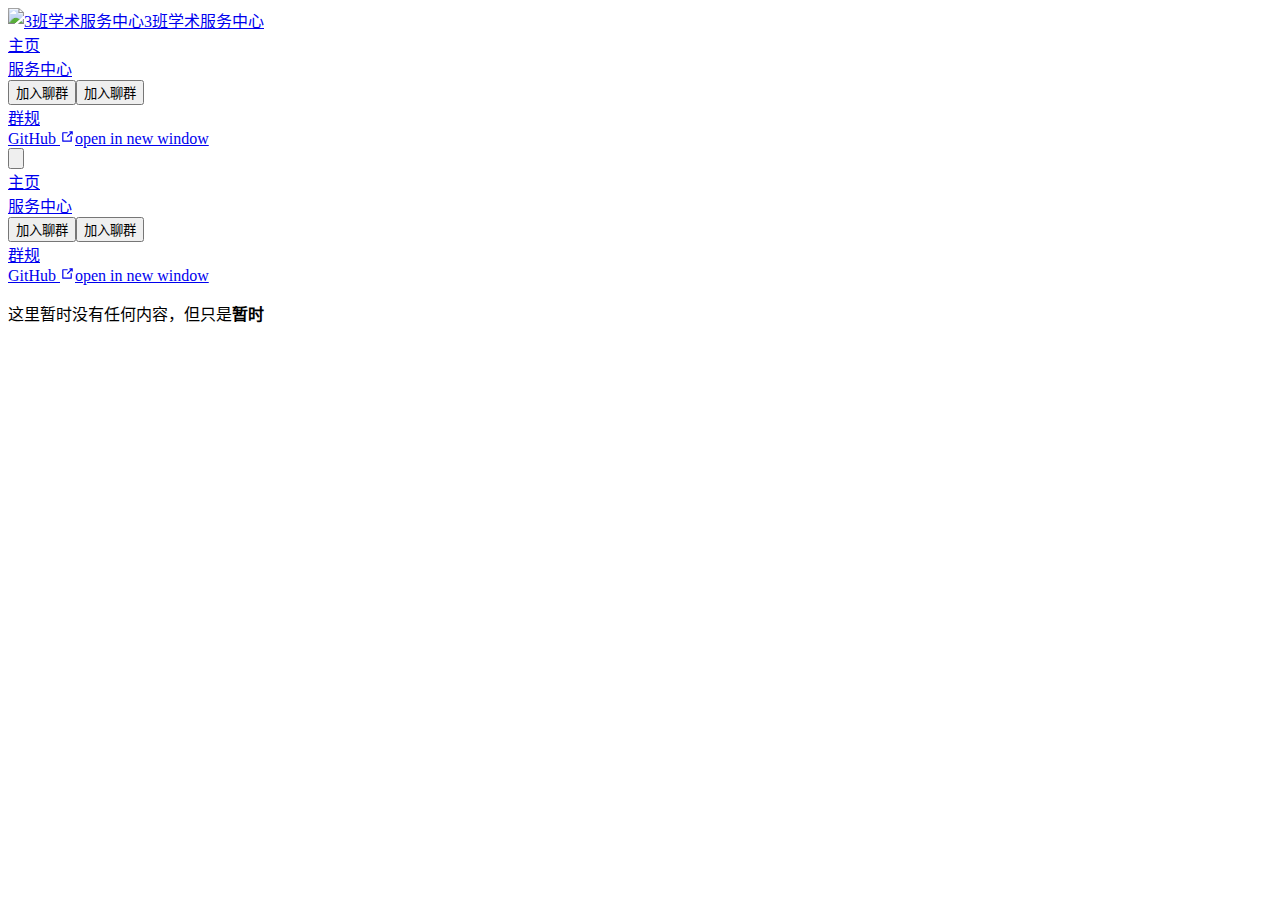
==== info/index.html @ aa3c2054 "升级至正式版本" ====
<!DOCTYPE html>
<html lang="zh-CN">
  <head>
    <meta charset="utf-8">
    <meta name="viewport" content="width=device-width,initial-scale=1">
    <meta name="generator" content="VuePress 2.0.0-beta.51">
    <style>
      :root {
        --c-bg: #fff;
      }
      html.dark {
        --c-bg: #22272e;
      }
      html, body {
        background-color: var(--c-bg);
      }
    </style>
    <script>
      const userMode = localStorage.getItem('vuepress-color-scheme');
			const systemDarkMode = window.matchMedia && window.matchMedia('(prefers-color-scheme: dark)').matches;
			if (userMode === 'dark' || (userMode !== 'light' && systemDarkMode)) {
				document.documentElement.classList.toggle('dark', true);
			}
    </script>
    <link rel="icon" href="/logo.png"><title>3班学术服务中心</title><meta name="description" content="3班学术服务中心官方页面">
    <link rel="modulepreload" href="/C3AEG/assets/app.84239915.js"><link rel="modulepreload" href="/C3AEG/assets/index.html.6510f460.js"><link rel="modulepreload" href="/C3AEG/assets/index.html.5fac26b2.js"><link rel="prefetch" href="/C3AEG/assets/index.html.978aac5f.js"><link rel="prefetch" href="/C3AEG/assets/index.html.9ce437a1.js"><link rel="prefetch" href="/C3AEG/assets/加群承诺.html.134b27c2.js"><link rel="prefetch" href="/C3AEG/assets/申请加群.html.73e1a884.js"><link rel="prefetch" href="/C3AEG/assets/index.html.3abdb191.js"><link rel="prefetch" href="/C3AEG/assets/answers.html.7bab2a89.js"><link rel="prefetch" href="/C3AEG/assets/index.html.e9c260b8.js"><link rel="prefetch" href="/C3AEG/assets/return.html.4a85a6dd.js"><link rel="prefetch" href="/C3AEG/assets/index.html.9708a10e.js"><link rel="prefetch" href="/C3AEG/assets/404.html.c3e557d0.js"><link rel="prefetch" href="/C3AEG/assets/index.html.7f193ef0.js"><link rel="prefetch" href="/C3AEG/assets/index.html.a5ae50b6.js"><link rel="prefetch" href="/C3AEG/assets/加群承诺.html.589a79cd.js"><link rel="prefetch" href="/C3AEG/assets/申请加群.html.23f8b613.js"><link rel="prefetch" href="/C3AEG/assets/index.html.c567ad41.js"><link rel="prefetch" href="/C3AEG/assets/answers.html.aa6ceaee.js"><link rel="prefetch" href="/C3AEG/assets/index.html.9d82f8e6.js"><link rel="prefetch" href="/C3AEG/assets/return.html.5967d772.js"><link rel="prefetch" href="/C3AEG/assets/index.html.40a54719.js"><link rel="prefetch" href="/C3AEG/assets/404.html.e68a4a4a.js"><link rel="prefetch" href="/C3AEG/assets/giscus.15440425.js">
    <link rel="stylesheet" href="/C3AEG/assets/style.ed1d3c6f.css">
  </head>
  <body>
    <div id="app"><!--[--><div class="theme-container no-sidebar"><!--[--><header class="navbar"><div class="toggle-sidebar-button" title="toggle sidebar" aria-expanded="false" role="button" tabindex="0"><div class="icon" aria-hidden="true"><span></span><span></span><span></span></div></div><span><a href="/C3AEG/" class=""><img class="logo" src="/C3AEG/logo.png" alt="3班学术服务中心"><span class="site-name can-hide">3班学术服务中心</span></a></span><div class="navbar-items-wrapper" style=""><!--[--><!--]--><nav class="navbar-items can-hide"><!--[--><div class="navbar-item"><a href="/C3AEG/" class="" aria-label="主页"><!--[--><!--]--> 主页 <!--[--><!--]--></a></div><div class="navbar-item"><a href="/C3AEG/services/" class="" aria-label="服务中心"><!--[--><!--]--> 服务中心 <!--[--><!--]--></a></div><div class="navbar-item"><div class="navbar-dropdown-wrapper"><button class="navbar-dropdown-title" type="button" aria-label="加入聊群"><span class="title">加入聊群</span><span class="arrow down"></span></button><button class="navbar-dropdown-title-mobile" type="button" aria-label="加入聊群"><span class="title">加入聊群</span><span class="right arrow"></span></button><ul style="display:none;" class="navbar-dropdown"><!--[--><li class="navbar-dropdown-item"><a href="/C3AEG/join/" class="" aria-label="加入3班学术交流群"><!--[--><!--]--> 加入3班学术交流群 <!--[--><!--]--></a></li><li class="navbar-dropdown-item"><a href="/C3AEG/join/%E5%8A%A0%E7%BE%A4%E6%89%BF%E8%AF%BA.html" class="" aria-label="加群承诺"><!--[--><!--]--> 加群承诺 <!--[--><!--]--></a></li><li class="navbar-dropdown-item"><a href="/C3AEG/join/%E7%94%B3%E8%AF%B7%E5%8A%A0%E7%BE%A4.html" class="" aria-label="申请加群"><!--[--><!--]--> 申请加群 <!--[--><!--]--></a></li><!--]--></ul></div></div><div class="navbar-item"><a href="/C3AEG/rules/" class="" aria-label="群规"><!--[--><!--]--> 群规 <!--[--><!--]--></a></div><div class="navbar-item"><a class="external-link" href="https://github.com/liuziheng20091106/c3aeg" rel="noopener noreferrer" target="_blank" aria-label="GitHub"><!--[--><!--]--> GitHub <span><svg class="external-link-icon" xmlns="http://www.w3.org/2000/svg" aria-hidden="true" focusable="false" x="0px" y="0px" viewbox="0 0 100 100" width="15" height="15"><path fill="currentColor" d="M18.8,85.1h56l0,0c2.2,0,4-1.8,4-4v-32h-8v28h-48v-48h28v-8h-32l0,0c-2.2,0-4,1.8-4,4v56C14.8,83.3,16.6,85.1,18.8,85.1z"></path><polygon fill="currentColor" points="45.7,48.7 51.3,54.3 77.2,28.5 77.2,37.2 85.2,37.2 85.2,14.9 62.8,14.9 62.8,22.9 71.5,22.9"></polygon></svg><span class="external-link-icon-sr-only">open in new window</span></span><!--[--><!--]--></a></div><!--]--></nav><!--[--><!--]--><button class="toggle-color-mode-button" title="toggle color mode"><svg style="" class="icon" focusable="false" viewBox="0 0 32 32"><path d="M16 12.005a4 4 0 1 1-4 4a4.005 4.005 0 0 1 4-4m0-2a6 6 0 1 0 6 6a6 6 0 0 0-6-6z" fill="currentColor"></path><path d="M5.394 6.813l1.414-1.415l3.506 3.506L8.9 10.318z" fill="currentColor"></path><path d="M2 15.005h5v2H2z" fill="currentColor"></path><path d="M5.394 25.197L8.9 21.691l1.414 1.415l-3.506 3.505z" fill="currentColor"></path><path d="M15 25.005h2v5h-2z" fill="currentColor"></path><path d="M21.687 23.106l1.414-1.415l3.506 3.506l-1.414 1.414z" fill="currentColor"></path><path d="M25 15.005h5v2h-5z" fill="currentColor"></path><path d="M21.687 8.904l3.506-3.506l1.414 1.415l-3.506 3.505z" fill="currentColor"></path><path d="M15 2.005h2v5h-2z" fill="currentColor"></path></svg><svg style="display:none;" class="icon" focusable="false" viewBox="0 0 32 32"><path d="M13.502 5.414a15.075 15.075 0 0 0 11.594 18.194a11.113 11.113 0 0 1-7.975 3.39c-.138 0-.278.005-.418 0a11.094 11.094 0 0 1-3.2-21.584M14.98 3a1.002 1.002 0 0 0-.175.016a13.096 13.096 0 0 0 1.825 25.981c.164.006.328 0 .49 0a13.072 13.072 0 0 0 10.703-5.555a1.01 1.01 0 0 0-.783-1.565A13.08 13.08 0 0 1 15.89 4.38A1.015 1.015 0 0 0 14.98 3z" fill="currentColor"></path></svg></button><!----></div></header><!--]--><div class="sidebar-mask"></div><!--[--><aside class="sidebar"><nav class="navbar-items"><!--[--><div class="navbar-item"><a href="/C3AEG/" class="" aria-label="主页"><!--[--><!--]--> 主页 <!--[--><!--]--></a></div><div class="navbar-item"><a href="/C3AEG/services/" class="" aria-label="服务中心"><!--[--><!--]--> 服务中心 <!--[--><!--]--></a></div><div class="navbar-item"><div class="navbar-dropdown-wrapper"><button class="navbar-dropdown-title" type="button" aria-label="加入聊群"><span class="title">加入聊群</span><span class="arrow down"></span></button><button class="navbar-dropdown-title-mobile" type="button" aria-label="加入聊群"><span class="title">加入聊群</span><span class="right arrow"></span></button><ul style="display:none;" class="navbar-dropdown"><!--[--><li class="navbar-dropdown-item"><a href="/C3AEG/join/" class="" aria-label="加入3班学术交流群"><!--[--><!--]--> 加入3班学术交流群 <!--[--><!--]--></a></li><li class="navbar-dropdown-item"><a href="/C3AEG/join/%E5%8A%A0%E7%BE%A4%E6%89%BF%E8%AF%BA.html" class="" aria-label="加群承诺"><!--[--><!--]--> 加群承诺 <!--[--><!--]--></a></li><li class="navbar-dropdown-item"><a href="/C3AEG/join/%E7%94%B3%E8%AF%B7%E5%8A%A0%E7%BE%A4.html" class="" aria-label="申请加群"><!--[--><!--]--> 申请加群 <!--[--><!--]--></a></li><!--]--></ul></div></div><div class="navbar-item"><a href="/C3AEG/rules/" class="" aria-label="群规"><!--[--><!--]--> 群规 <!--[--><!--]--></a></div><div class="navbar-item"><a class="external-link" href="https://github.com/liuziheng20091106/c3aeg" rel="noopener noreferrer" target="_blank" aria-label="GitHub"><!--[--><!--]--> GitHub <span><svg class="external-link-icon" xmlns="http://www.w3.org/2000/svg" aria-hidden="true" focusable="false" x="0px" y="0px" viewbox="0 0 100 100" width="15" height="15"><path fill="currentColor" d="M18.8,85.1h56l0,0c2.2,0,4-1.8,4-4v-32h-8v28h-48v-48h28v-8h-32l0,0c-2.2,0-4,1.8-4,4v56C14.8,83.3,16.6,85.1,18.8,85.1z"></path><polygon fill="currentColor" points="45.7,48.7 51.3,54.3 77.2,28.5 77.2,37.2 85.2,37.2 85.2,14.9 62.8,14.9 62.8,22.9 71.5,22.9"></polygon></svg><span class="external-link-icon-sr-only">open in new window</span></span><!--[--><!--]--></a></div><!--]--></nav><!--[--><!--]--><!----><!--[--><!--]--></aside><!--]--><!--[--><main class="page"><!--[--><!--]--><div class="theme-default-content"><!--[--><!--]--><div><p>这里暂时没有任何内容，但只是<strong>暂时</strong></p></div><!--[--><!--]--></div><footer class="page-meta"><!----><!----><!----></footer><!----><!--[--><!--]--></main><!--]--></div><!----><!--]--></div>
    <script type="module" src="/C3AEG/assets/app.84239915.js" defer></script>
  </body>
</html>
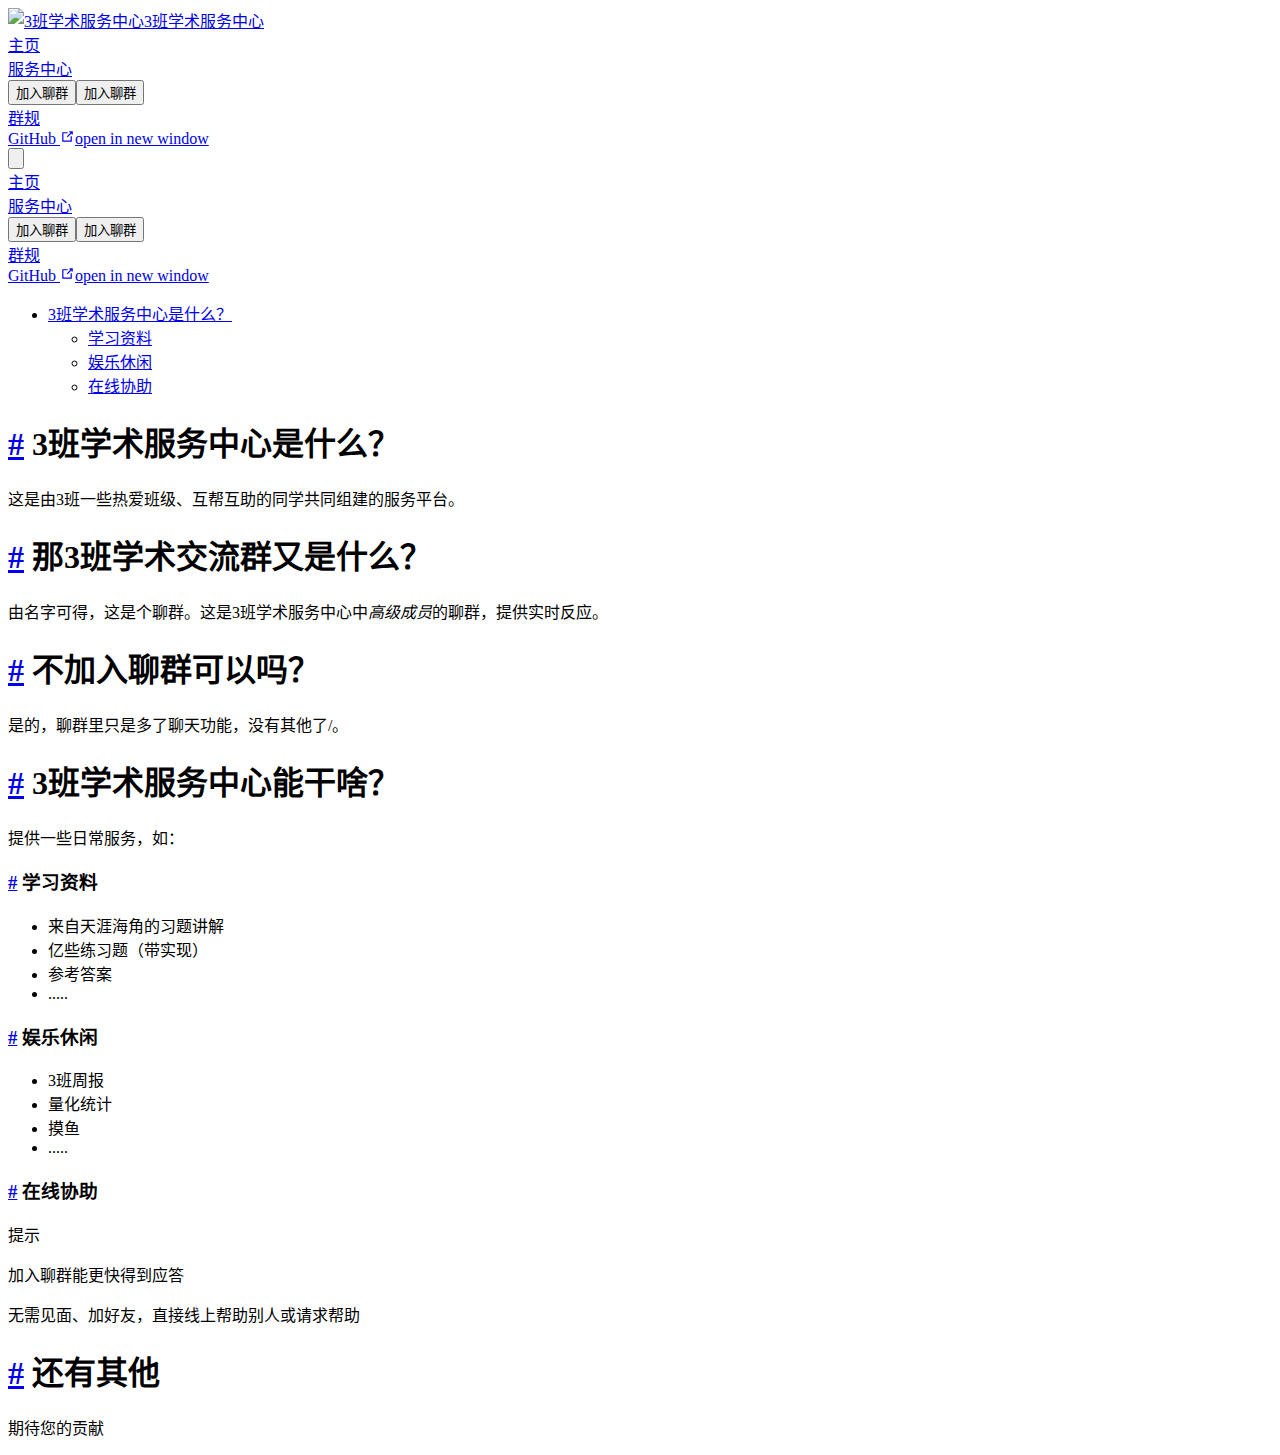
==== commit 0ead1933: "继续更新" ====
--- a/info/index.html
+++ b/info/index.html
@@ -22,12 +22,12 @@
 				document.documentElement.classList.toggle('dark', true);
 			}
     </script>
-    <link rel="icon" href="/logo.png"><title>3班学术服务中心</title><meta name="description" content="3班学术服务中心官方页面">
-    <link rel="modulepreload" href="/C3AEG/assets/app.84239915.js"><link rel="modulepreload" href="/C3AEG/assets/index.html.6510f460.js"><link rel="modulepreload" href="/C3AEG/assets/index.html.5fac26b2.js"><link rel="prefetch" href="/C3AEG/assets/index.html.978aac5f.js"><link rel="prefetch" href="/C3AEG/assets/index.html.9ce437a1.js"><link rel="prefetch" href="/C3AEG/assets/加群承诺.html.134b27c2.js"><link rel="prefetch" href="/C3AEG/assets/申请加群.html.73e1a884.js"><link rel="prefetch" href="/C3AEG/assets/index.html.3abdb191.js"><link rel="prefetch" href="/C3AEG/assets/answers.html.7bab2a89.js"><link rel="prefetch" href="/C3AEG/assets/index.html.e9c260b8.js"><link rel="prefetch" href="/C3AEG/assets/return.html.4a85a6dd.js"><link rel="prefetch" href="/C3AEG/assets/index.html.9708a10e.js"><link rel="prefetch" href="/C3AEG/assets/404.html.c3e557d0.js"><link rel="prefetch" href="/C3AEG/assets/index.html.7f193ef0.js"><link rel="prefetch" href="/C3AEG/assets/index.html.a5ae50b6.js"><link rel="prefetch" href="/C3AEG/assets/加群承诺.html.589a79cd.js"><link rel="prefetch" href="/C3AEG/assets/申请加群.html.23f8b613.js"><link rel="prefetch" href="/C3AEG/assets/index.html.c567ad41.js"><link rel="prefetch" href="/C3AEG/assets/answers.html.aa6ceaee.js"><link rel="prefetch" href="/C3AEG/assets/index.html.9d82f8e6.js"><link rel="prefetch" href="/C3AEG/assets/return.html.5967d772.js"><link rel="prefetch" href="/C3AEG/assets/index.html.40a54719.js"><link rel="prefetch" href="/C3AEG/assets/404.html.e68a4a4a.js"><link rel="prefetch" href="/C3AEG/assets/giscus.15440425.js">
+    <link rel="icon" href="/C3AEG/logo.ico"><title>3班学术服务中心是什么？ | 3班学术服务中心</title><meta name="description" content="3班学术服务中心官方页面">
+    <link rel="modulepreload" href="/C3AEG/assets/app.51b5599b.js"><link rel="modulepreload" href="/C3AEG/assets/index.html.d5030b36.js"><link rel="modulepreload" href="/C3AEG/assets/index.html.9a5a0f2a.js"><link rel="prefetch" href="/C3AEG/assets/index.html.978aac5f.js"><link rel="prefetch" href="/C3AEG/assets/index.html.9ce437a1.js"><link rel="prefetch" href="/C3AEG/assets/加群承诺.html.134b27c2.js"><link rel="prefetch" href="/C3AEG/assets/申请加群.html.73e1a884.js"><link rel="prefetch" href="/C3AEG/assets/index.html.3abdb191.js"><link rel="prefetch" href="/C3AEG/assets/answers.html.7bab2a89.js"><link rel="prefetch" href="/C3AEG/assets/index.html.e9c260b8.js"><link rel="prefetch" href="/C3AEG/assets/return.html.4a85a6dd.js"><link rel="prefetch" href="/C3AEG/assets/index.html.9708a10e.js"><link rel="prefetch" href="/C3AEG/assets/404.html.c3e557d0.js"><link rel="prefetch" href="/C3AEG/assets/index.html.16258a07.js"><link rel="prefetch" href="/C3AEG/assets/index.html.de0f371e.js"><link rel="prefetch" href="/C3AEG/assets/加群承诺.html.56292a32.js"><link rel="prefetch" href="/C3AEG/assets/申请加群.html.03eb01ce.js"><link rel="prefetch" href="/C3AEG/assets/index.html.bbcea118.js"><link rel="prefetch" href="/C3AEG/assets/answers.html.8a37fe50.js"><link rel="prefetch" href="/C3AEG/assets/index.html.9d81aa66.js"><link rel="prefetch" href="/C3AEG/assets/return.html.0226c2c0.js"><link rel="prefetch" href="/C3AEG/assets/index.html.42d19c8d.js"><link rel="prefetch" href="/C3AEG/assets/404.html.7485d9a1.js"><link rel="prefetch" href="/C3AEG/assets/giscus.15440425.js">
     <link rel="stylesheet" href="/C3AEG/assets/style.ed1d3c6f.css">
   </head>
   <body>
-    <div id="app"><!--[--><div class="theme-container no-sidebar"><!--[--><header class="navbar"><div class="toggle-sidebar-button" title="toggle sidebar" aria-expanded="false" role="button" tabindex="0"><div class="icon" aria-hidden="true"><span></span><span></span><span></span></div></div><span><a href="/C3AEG/" class=""><img class="logo" src="/C3AEG/logo.png" alt="3班学术服务中心"><span class="site-name can-hide">3班学术服务中心</span></a></span><div class="navbar-items-wrapper" style=""><!--[--><!--]--><nav class="navbar-items can-hide"><!--[--><div class="navbar-item"><a href="/C3AEG/" class="" aria-label="主页"><!--[--><!--]--> 主页 <!--[--><!--]--></a></div><div class="navbar-item"><a href="/C3AEG/services/" class="" aria-label="服务中心"><!--[--><!--]--> 服务中心 <!--[--><!--]--></a></div><div class="navbar-item"><div class="navbar-dropdown-wrapper"><button class="navbar-dropdown-title" type="button" aria-label="加入聊群"><span class="title">加入聊群</span><span class="arrow down"></span></button><button class="navbar-dropdown-title-mobile" type="button" aria-label="加入聊群"><span class="title">加入聊群</span><span class="right arrow"></span></button><ul style="display:none;" class="navbar-dropdown"><!--[--><li class="navbar-dropdown-item"><a href="/C3AEG/join/" class="" aria-label="加入3班学术交流群"><!--[--><!--]--> 加入3班学术交流群 <!--[--><!--]--></a></li><li class="navbar-dropdown-item"><a href="/C3AEG/join/%E5%8A%A0%E7%BE%A4%E6%89%BF%E8%AF%BA.html" class="" aria-label="加群承诺"><!--[--><!--]--> 加群承诺 <!--[--><!--]--></a></li><li class="navbar-dropdown-item"><a href="/C3AEG/join/%E7%94%B3%E8%AF%B7%E5%8A%A0%E7%BE%A4.html" class="" aria-label="申请加群"><!--[--><!--]--> 申请加群 <!--[--><!--]--></a></li><!--]--></ul></div></div><div class="navbar-item"><a href="/C3AEG/rules/" class="" aria-label="群规"><!--[--><!--]--> 群规 <!--[--><!--]--></a></div><div class="navbar-item"><a class="external-link" href="https://github.com/liuziheng20091106/c3aeg" rel="noopener noreferrer" target="_blank" aria-label="GitHub"><!--[--><!--]--> GitHub <span><svg class="external-link-icon" xmlns="http://www.w3.org/2000/svg" aria-hidden="true" focusable="false" x="0px" y="0px" viewbox="0 0 100 100" width="15" height="15"><path fill="currentColor" d="M18.8,85.1h56l0,0c2.2,0,4-1.8,4-4v-32h-8v28h-48v-48h28v-8h-32l0,0c-2.2,0-4,1.8-4,4v56C14.8,83.3,16.6,85.1,18.8,85.1z"></path><polygon fill="currentColor" points="45.7,48.7 51.3,54.3 77.2,28.5 77.2,37.2 85.2,37.2 85.2,14.9 62.8,14.9 62.8,22.9 71.5,22.9"></polygon></svg><span class="external-link-icon-sr-only">open in new window</span></span><!--[--><!--]--></a></div><!--]--></nav><!--[--><!--]--><button class="toggle-color-mode-button" title="toggle color mode"><svg style="" class="icon" focusable="false" viewBox="0 0 32 32"><path d="M16 12.005a4 4 0 1 1-4 4a4.005 4.005 0 0 1 4-4m0-2a6 6 0 1 0 6 6a6 6 0 0 0-6-6z" fill="currentColor"></path><path d="M5.394 6.813l1.414-1.415l3.506 3.506L8.9 10.318z" fill="currentColor"></path><path d="M2 15.005h5v2H2z" fill="currentColor"></path><path d="M5.394 25.197L8.9 21.691l1.414 1.415l-3.506 3.505z" fill="currentColor"></path><path d="M15 25.005h2v5h-2z" fill="currentColor"></path><path d="M21.687 23.106l1.414-1.415l3.506 3.506l-1.414 1.414z" fill="currentColor"></path><path d="M25 15.005h5v2h-5z" fill="currentColor"></path><path d="M21.687 8.904l3.506-3.506l1.414 1.415l-3.506 3.505z" fill="currentColor"></path><path d="M15 2.005h2v5h-2z" fill="currentColor"></path></svg><svg style="display:none;" class="icon" focusable="false" viewBox="0 0 32 32"><path d="M13.502 5.414a15.075 15.075 0 0 0 11.594 18.194a11.113 11.113 0 0 1-7.975 3.39c-.138 0-.278.005-.418 0a11.094 11.094 0 0 1-3.2-21.584M14.98 3a1.002 1.002 0 0 0-.175.016a13.096 13.096 0 0 0 1.825 25.981c.164.006.328 0 .49 0a13.072 13.072 0 0 0 10.703-5.555a1.01 1.01 0 0 0-.783-1.565A13.08 13.08 0 0 1 15.89 4.38A1.015 1.015 0 0 0 14.98 3z" fill="currentColor"></path></svg></button><!----></div></header><!--]--><div class="sidebar-mask"></div><!--[--><aside class="sidebar"><nav class="navbar-items"><!--[--><div class="navbar-item"><a href="/C3AEG/" class="" aria-label="主页"><!--[--><!--]--> 主页 <!--[--><!--]--></a></div><div class="navbar-item"><a href="/C3AEG/services/" class="" aria-label="服务中心"><!--[--><!--]--> 服务中心 <!--[--><!--]--></a></div><div class="navbar-item"><div class="navbar-dropdown-wrapper"><button class="navbar-dropdown-title" type="button" aria-label="加入聊群"><span class="title">加入聊群</span><span class="arrow down"></span></button><button class="navbar-dropdown-title-mobile" type="button" aria-label="加入聊群"><span class="title">加入聊群</span><span class="right arrow"></span></button><ul style="display:none;" class="navbar-dropdown"><!--[--><li class="navbar-dropdown-item"><a href="/C3AEG/join/" class="" aria-label="加入3班学术交流群"><!--[--><!--]--> 加入3班学术交流群 <!--[--><!--]--></a></li><li class="navbar-dropdown-item"><a href="/C3AEG/join/%E5%8A%A0%E7%BE%A4%E6%89%BF%E8%AF%BA.html" class="" aria-label="加群承诺"><!--[--><!--]--> 加群承诺 <!--[--><!--]--></a></li><li class="navbar-dropdown-item"><a href="/C3AEG/join/%E7%94%B3%E8%AF%B7%E5%8A%A0%E7%BE%A4.html" class="" aria-label="申请加群"><!--[--><!--]--> 申请加群 <!--[--><!--]--></a></li><!--]--></ul></div></div><div class="navbar-item"><a href="/C3AEG/rules/" class="" aria-label="群规"><!--[--><!--]--> 群规 <!--[--><!--]--></a></div><div class="navbar-item"><a class="external-link" href="https://github.com/liuziheng20091106/c3aeg" rel="noopener noreferrer" target="_blank" aria-label="GitHub"><!--[--><!--]--> GitHub <span><svg class="external-link-icon" xmlns="http://www.w3.org/2000/svg" aria-hidden="true" focusable="false" x="0px" y="0px" viewbox="0 0 100 100" width="15" height="15"><path fill="currentColor" d="M18.8,85.1h56l0,0c2.2,0,4-1.8,4-4v-32h-8v28h-48v-48h28v-8h-32l0,0c-2.2,0-4,1.8-4,4v56C14.8,83.3,16.6,85.1,18.8,85.1z"></path><polygon fill="currentColor" points="45.7,48.7 51.3,54.3 77.2,28.5 77.2,37.2 85.2,37.2 85.2,14.9 62.8,14.9 62.8,22.9 71.5,22.9"></polygon></svg><span class="external-link-icon-sr-only">open in new window</span></span><!--[--><!--]--></a></div><!--]--></nav><!--[--><!--]--><!----><!--[--><!--]--></aside><!--]--><!--[--><main class="page"><!--[--><!--]--><div class="theme-default-content"><!--[--><!--]--><div><p>这里暂时没有任何内容，但只是<strong>暂时</strong></p></div><!--[--><!--]--></div><footer class="page-meta"><!----><!----><!----></footer><!----><!--[--><!--]--></main><!--]--></div><!----><!--]--></div>
-    <script type="module" src="/C3AEG/assets/app.84239915.js" defer></script>
+    <div id="app"><!--[--><div class="theme-container"><!--[--><header class="navbar"><div class="toggle-sidebar-button" title="toggle sidebar" aria-expanded="false" role="button" tabindex="0"><div class="icon" aria-hidden="true"><span></span><span></span><span></span></div></div><span><a href="/C3AEG/" class=""><img class="logo" src="/C3AEG/logo.png" alt="3班学术服务中心"><span class="site-name can-hide">3班学术服务中心</span></a></span><div class="navbar-items-wrapper" style=""><!--[--><!--]--><nav class="navbar-items can-hide"><!--[--><div class="navbar-item"><a href="/C3AEG/" class="" aria-label="主页"><!--[--><!--]--> 主页 <!--[--><!--]--></a></div><div class="navbar-item"><a href="/C3AEG/services/" class="" aria-label="服务中心"><!--[--><!--]--> 服务中心 <!--[--><!--]--></a></div><div class="navbar-item"><div class="navbar-dropdown-wrapper"><button class="navbar-dropdown-title" type="button" aria-label="加入聊群"><span class="title">加入聊群</span><span class="arrow down"></span></button><button class="navbar-dropdown-title-mobile" type="button" aria-label="加入聊群"><span class="title">加入聊群</span><span class="right arrow"></span></button><ul style="display:none;" class="navbar-dropdown"><!--[--><li class="navbar-dropdown-item"><a href="/C3AEG/join/" class="" aria-label="加入3班学术交流群"><!--[--><!--]--> 加入3班学术交流群 <!--[--><!--]--></a></li><li class="navbar-dropdown-item"><a href="/C3AEG/join/%E5%8A%A0%E7%BE%A4%E6%89%BF%E8%AF%BA.html" class="" aria-label="加群承诺"><!--[--><!--]--> 加群承诺 <!--[--><!--]--></a></li><li class="navbar-dropdown-item"><a href="/C3AEG/join/%E7%94%B3%E8%AF%B7%E5%8A%A0%E7%BE%A4.html" class="" aria-label="申请加群"><!--[--><!--]--> 申请加群 <!--[--><!--]--></a></li><!--]--></ul></div></div><div class="navbar-item"><a href="/C3AEG/rules/" class="" aria-label="群规"><!--[--><!--]--> 群规 <!--[--><!--]--></a></div><div class="navbar-item"><a class="external-link" href="https://github.com/liuziheng20091106/c3aeg" rel="noopener noreferrer" target="_blank" aria-label="GitHub"><!--[--><!--]--> GitHub <span><svg class="external-link-icon" xmlns="http://www.w3.org/2000/svg" aria-hidden="true" focusable="false" x="0px" y="0px" viewbox="0 0 100 100" width="15" height="15"><path fill="currentColor" d="M18.8,85.1h56l0,0c2.2,0,4-1.8,4-4v-32h-8v28h-48v-48h28v-8h-32l0,0c-2.2,0-4,1.8-4,4v56C14.8,83.3,16.6,85.1,18.8,85.1z"></path><polygon fill="currentColor" points="45.7,48.7 51.3,54.3 77.2,28.5 77.2,37.2 85.2,37.2 85.2,14.9 62.8,14.9 62.8,22.9 71.5,22.9"></polygon></svg><span class="external-link-icon-sr-only">open in new window</span></span><!--[--><!--]--></a></div><!--]--></nav><!--[--><!--]--><button class="toggle-color-mode-button" title="toggle color mode"><svg style="" class="icon" focusable="false" viewBox="0 0 32 32"><path d="M16 12.005a4 4 0 1 1-4 4a4.005 4.005 0 0 1 4-4m0-2a6 6 0 1 0 6 6a6 6 0 0 0-6-6z" fill="currentColor"></path><path d="M5.394 6.813l1.414-1.415l3.506 3.506L8.9 10.318z" fill="currentColor"></path><path d="M2 15.005h5v2H2z" fill="currentColor"></path><path d="M5.394 25.197L8.9 21.691l1.414 1.415l-3.506 3.505z" fill="currentColor"></path><path d="M15 25.005h2v5h-2z" fill="currentColor"></path><path d="M21.687 23.106l1.414-1.415l3.506 3.506l-1.414 1.414z" fill="currentColor"></path><path d="M25 15.005h5v2h-5z" fill="currentColor"></path><path d="M21.687 8.904l3.506-3.506l1.414 1.415l-3.506 3.505z" fill="currentColor"></path><path d="M15 2.005h2v5h-2z" fill="currentColor"></path></svg><svg style="display:none;" class="icon" focusable="false" viewBox="0 0 32 32"><path d="M13.502 5.414a15.075 15.075 0 0 0 11.594 18.194a11.113 11.113 0 0 1-7.975 3.39c-.138 0-.278.005-.418 0a11.094 11.094 0 0 1-3.2-21.584M14.98 3a1.002 1.002 0 0 0-.175.016a13.096 13.096 0 0 0 1.825 25.981c.164.006.328 0 .49 0a13.072 13.072 0 0 0 10.703-5.555a1.01 1.01 0 0 0-.783-1.565A13.08 13.08 0 0 1 15.89 4.38A1.015 1.015 0 0 0 14.98 3z" fill="currentColor"></path></svg></button><!----></div></header><!--]--><div class="sidebar-mask"></div><!--[--><aside class="sidebar"><nav class="navbar-items"><!--[--><div class="navbar-item"><a href="/C3AEG/" class="" aria-label="主页"><!--[--><!--]--> 主页 <!--[--><!--]--></a></div><div class="navbar-item"><a href="/C3AEG/services/" class="" aria-label="服务中心"><!--[--><!--]--> 服务中心 <!--[--><!--]--></a></div><div class="navbar-item"><div class="navbar-dropdown-wrapper"><button class="navbar-dropdown-title" type="button" aria-label="加入聊群"><span class="title">加入聊群</span><span class="arrow down"></span></button><button class="navbar-dropdown-title-mobile" type="button" aria-label="加入聊群"><span class="title">加入聊群</span><span class="right arrow"></span></button><ul style="display:none;" class="navbar-dropdown"><!--[--><li class="navbar-dropdown-item"><a href="/C3AEG/join/" class="" aria-label="加入3班学术交流群"><!--[--><!--]--> 加入3班学术交流群 <!--[--><!--]--></a></li><li class="navbar-dropdown-item"><a href="/C3AEG/join/%E5%8A%A0%E7%BE%A4%E6%89%BF%E8%AF%BA.html" class="" aria-label="加群承诺"><!--[--><!--]--> 加群承诺 <!--[--><!--]--></a></li><li class="navbar-dropdown-item"><a href="/C3AEG/join/%E7%94%B3%E8%AF%B7%E5%8A%A0%E7%BE%A4.html" class="" aria-label="申请加群"><!--[--><!--]--> 申请加群 <!--[--><!--]--></a></li><!--]--></ul></div></div><div class="navbar-item"><a href="/C3AEG/rules/" class="" aria-label="群规"><!--[--><!--]--> 群规 <!--[--><!--]--></a></div><div class="navbar-item"><a class="external-link" href="https://github.com/liuziheng20091106/c3aeg" rel="noopener noreferrer" target="_blank" aria-label="GitHub"><!--[--><!--]--> GitHub <span><svg class="external-link-icon" xmlns="http://www.w3.org/2000/svg" aria-hidden="true" focusable="false" x="0px" y="0px" viewbox="0 0 100 100" width="15" height="15"><path fill="currentColor" d="M18.8,85.1h56l0,0c2.2,0,4-1.8,4-4v-32h-8v28h-48v-48h28v-8h-32l0,0c-2.2,0-4,1.8-4,4v56C14.8,83.3,16.6,85.1,18.8,85.1z"></path><polygon fill="currentColor" points="45.7,48.7 51.3,54.3 77.2,28.5 77.2,37.2 85.2,37.2 85.2,14.9 62.8,14.9 62.8,22.9 71.5,22.9"></polygon></svg><span class="external-link-icon-sr-only">open in new window</span></span><!--[--><!--]--></a></div><!--]--></nav><!--[--><!--]--><ul class="sidebar-items"><!--[--><li><a aria-current="page" href="/C3AEG/info/" class="router-link-active router-link-exact-active router-link-active sidebar-item sidebar-heading active" aria-label="3班学术服务中心是什么？"><!--[--><!--]--> 3班学术服务中心是什么？ <!--[--><!--]--></a><ul style="" class="sidebar-item-children"><!--[--><li><a aria-current="page" href="/C3AEG/info/#学习资料" class="router-link-active router-link-exact-active sidebar-item" aria-label="学习资料"><!--[--><!--]--> 学习资料 <!--[--><!--]--></a><!----></li><li><a aria-current="page" href="/C3AEG/info/#娱乐休闲" class="router-link-active router-link-exact-active sidebar-item" aria-label="娱乐休闲"><!--[--><!--]--> 娱乐休闲 <!--[--><!--]--></a><!----></li><li><a aria-current="page" href="/C3AEG/info/#在线协助" class="router-link-active router-link-exact-active sidebar-item" aria-label="在线协助"><!--[--><!--]--> 在线协助 <!--[--><!--]--></a><!----></li><!--]--></ul></li><!--]--></ul><!--[--><!--]--></aside><!--]--><!--[--><main class="page"><!--[--><!--]--><div class="theme-default-content"><!--[--><!--]--><div><h1 id="_3班学术服务中心是什么" tabindex="-1"><a class="header-anchor" href="#_3班学术服务中心是什么" aria-hidden="true">#</a> 3班学术服务中心是什么？</h1><p>这是由3班一些热爱班级、互帮互助的同学共同组建的服务平台。</p><h1 id="那3班学术交流群又是什么" tabindex="-1"><a class="header-anchor" href="#那3班学术交流群又是什么" aria-hidden="true">#</a> 那3班学术交流群又是什么？</h1><p>由名字可得，这是个聊群。这是3班学术服务中心中<em>高级成员</em>的聊群，提供实时反应。</p><h1 id="不加入聊群可以吗" tabindex="-1"><a class="header-anchor" href="#不加入聊群可以吗" aria-hidden="true">#</a> 不加入聊群可以吗？</h1><p>是的，聊群里只是多了聊天功能，没有其他了/。</p><h1 id="_3班学术服务中心能干啥" tabindex="-1"><a class="header-anchor" href="#_3班学术服务中心能干啥" aria-hidden="true">#</a> 3班学术服务中心能干啥？</h1><p>提供一些日常服务，如：</p><h3 id="学习资料" tabindex="-1"><a class="header-anchor" href="#学习资料" aria-hidden="true">#</a> 学习资料</h3><ul><li>来自天涯海角的习题讲解</li><li>亿些练习题（带实现）</li><li>参考答案</li><li>.....</li></ul><h3 id="娱乐休闲" tabindex="-1"><a class="header-anchor" href="#娱乐休闲" aria-hidden="true">#</a> 娱乐休闲</h3><ul><li>3班周报</li><li>量化统计</li><li>摸鱼</li><li>.....</li></ul><h3 id="在线协助" tabindex="-1"><a class="header-anchor" href="#在线协助" aria-hidden="true">#</a> 在线协助</h3><div class="custom-container tip"><p class="custom-container-title">提示</p><p>加入聊群能更快得到应答</p></div><p>无需见面、加好友，直接线上帮助别人或请求帮助</p><h1 id="还有其他" tabindex="-1"><a class="header-anchor" href="#还有其他" aria-hidden="true">#</a> 还有其他</h1><p>期待您的贡献</p></div><!--[--><!--]--></div><footer class="page-meta"><!----><!----><!----></footer><!----><!--[--><!--]--></main><!--]--></div><!----><!--]--></div>
+    <script type="module" src="/C3AEG/assets/app.51b5599b.js" defer></script>
   </body>
 </html>
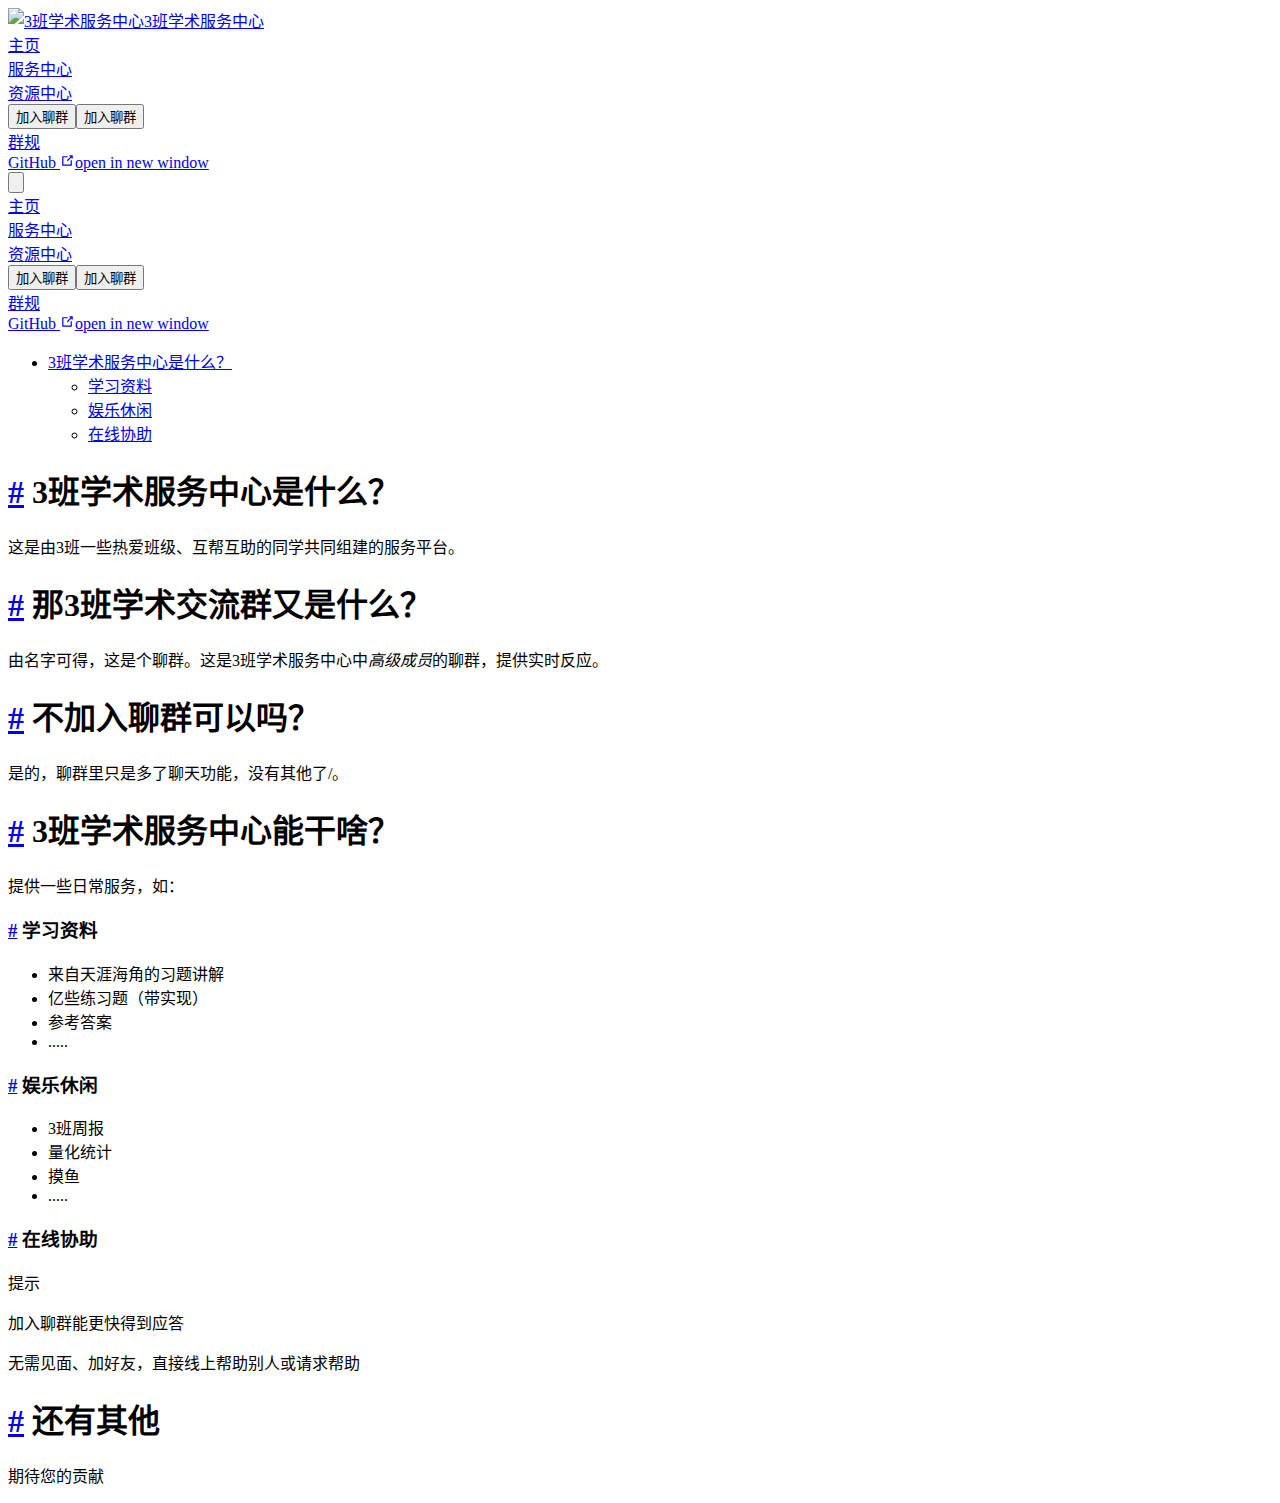
==== commit 852000db: "更新1.5.0" ====
--- a/info/index.html
+++ b/info/index.html
@@ -23,11 +23,11 @@
 			}
     </script>
     <link rel="icon" href="/C3AEG/logo.ico"><title>3班学术服务中心是什么？ | 3班学术服务中心</title><meta name="description" content="3班学术服务中心官方页面">
-    <link rel="modulepreload" href="/C3AEG/assets/app.51b5599b.js"><link rel="modulepreload" href="/C3AEG/assets/index.html.d5030b36.js"><link rel="modulepreload" href="/C3AEG/assets/index.html.9a5a0f2a.js"><link rel="prefetch" href="/C3AEG/assets/index.html.978aac5f.js"><link rel="prefetch" href="/C3AEG/assets/index.html.9ce437a1.js"><link rel="prefetch" href="/C3AEG/assets/加群承诺.html.134b27c2.js"><link rel="prefetch" href="/C3AEG/assets/申请加群.html.73e1a884.js"><link rel="prefetch" href="/C3AEG/assets/index.html.3abdb191.js"><link rel="prefetch" href="/C3AEG/assets/answers.html.7bab2a89.js"><link rel="prefetch" href="/C3AEG/assets/index.html.e9c260b8.js"><link rel="prefetch" href="/C3AEG/assets/return.html.4a85a6dd.js"><link rel="prefetch" href="/C3AEG/assets/index.html.9708a10e.js"><link rel="prefetch" href="/C3AEG/assets/404.html.c3e557d0.js"><link rel="prefetch" href="/C3AEG/assets/index.html.16258a07.js"><link rel="prefetch" href="/C3AEG/assets/index.html.de0f371e.js"><link rel="prefetch" href="/C3AEG/assets/加群承诺.html.56292a32.js"><link rel="prefetch" href="/C3AEG/assets/申请加群.html.03eb01ce.js"><link rel="prefetch" href="/C3AEG/assets/index.html.bbcea118.js"><link rel="prefetch" href="/C3AEG/assets/answers.html.8a37fe50.js"><link rel="prefetch" href="/C3AEG/assets/index.html.9d81aa66.js"><link rel="prefetch" href="/C3AEG/assets/return.html.0226c2c0.js"><link rel="prefetch" href="/C3AEG/assets/index.html.42d19c8d.js"><link rel="prefetch" href="/C3AEG/assets/404.html.7485d9a1.js"><link rel="prefetch" href="/C3AEG/assets/giscus.15440425.js">
+    <link rel="modulepreload" href="/C3AEG/assets/app.3a2875a5.js"><link rel="modulepreload" href="/C3AEG/assets/index.html.584f628b.js"><link rel="modulepreload" href="/C3AEG/assets/index.html.9a5a0f2a.js"><link rel="prefetch" href="/C3AEG/assets/index.html.978aac5f.js"><link rel="prefetch" href="/C3AEG/assets/index.html.9ce437a1.js"><link rel="prefetch" href="/C3AEG/assets/加群承诺.html.134b27c2.js"><link rel="prefetch" href="/C3AEG/assets/申请加群.html.73e1a884.js"><link rel="prefetch" href="/C3AEG/assets/index.html.48b8b23d.js"><link rel="prefetch" href="/C3AEG/assets/answers.html.7bab2a89.js"><link rel="prefetch" href="/C3AEG/assets/index.html.e9c260b8.js"><link rel="prefetch" href="/C3AEG/assets/return.html.4a85a6dd.js"><link rel="prefetch" href="/C3AEG/assets/index.html.3abdb191.js"><link rel="prefetch" href="/C3AEG/assets/index.html.9708a10e.js"><link rel="prefetch" href="/C3AEG/assets/404.html.c3e557d0.js"><link rel="prefetch" href="/C3AEG/assets/index.html.2cb9741d.js"><link rel="prefetch" href="/C3AEG/assets/index.html.26a896c4.js"><link rel="prefetch" href="/C3AEG/assets/加群承诺.html.61a2ecb3.js"><link rel="prefetch" href="/C3AEG/assets/申请加群.html.aacdf845.js"><link rel="prefetch" href="/C3AEG/assets/index.html.cb1cf843.js"><link rel="prefetch" href="/C3AEG/assets/answers.html.868cb64f.js"><link rel="prefetch" href="/C3AEG/assets/index.html.77561629.js"><link rel="prefetch" href="/C3AEG/assets/return.html.0ad50e24.js"><link rel="prefetch" href="/C3AEG/assets/index.html.959f22eb.js"><link rel="prefetch" href="/C3AEG/assets/index.html.f2736c3e.js"><link rel="prefetch" href="/C3AEG/assets/404.html.e6921031.js"><link rel="prefetch" href="/C3AEG/assets/giscus.15440425.js">
     <link rel="stylesheet" href="/C3AEG/assets/style.ed1d3c6f.css">
   </head>
   <body>
-    <div id="app"><!--[--><div class="theme-container"><!--[--><header class="navbar"><div class="toggle-sidebar-button" title="toggle sidebar" aria-expanded="false" role="button" tabindex="0"><div class="icon" aria-hidden="true"><span></span><span></span><span></span></div></div><span><a href="/C3AEG/" class=""><img class="logo" src="/C3AEG/logo.png" alt="3班学术服务中心"><span class="site-name can-hide">3班学术服务中心</span></a></span><div class="navbar-items-wrapper" style=""><!--[--><!--]--><nav class="navbar-items can-hide"><!--[--><div class="navbar-item"><a href="/C3AEG/" class="" aria-label="主页"><!--[--><!--]--> 主页 <!--[--><!--]--></a></div><div class="navbar-item"><a href="/C3AEG/services/" class="" aria-label="服务中心"><!--[--><!--]--> 服务中心 <!--[--><!--]--></a></div><div class="navbar-item"><div class="navbar-dropdown-wrapper"><button class="navbar-dropdown-title" type="button" aria-label="加入聊群"><span class="title">加入聊群</span><span class="arrow down"></span></button><button class="navbar-dropdown-title-mobile" type="button" aria-label="加入聊群"><span class="title">加入聊群</span><span class="right arrow"></span></button><ul style="display:none;" class="navbar-dropdown"><!--[--><li class="navbar-dropdown-item"><a href="/C3AEG/join/" class="" aria-label="加入3班学术交流群"><!--[--><!--]--> 加入3班学术交流群 <!--[--><!--]--></a></li><li class="navbar-dropdown-item"><a href="/C3AEG/join/%E5%8A%A0%E7%BE%A4%E6%89%BF%E8%AF%BA.html" class="" aria-label="加群承诺"><!--[--><!--]--> 加群承诺 <!--[--><!--]--></a></li><li class="navbar-dropdown-item"><a href="/C3AEG/join/%E7%94%B3%E8%AF%B7%E5%8A%A0%E7%BE%A4.html" class="" aria-label="申请加群"><!--[--><!--]--> 申请加群 <!--[--><!--]--></a></li><!--]--></ul></div></div><div class="navbar-item"><a href="/C3AEG/rules/" class="" aria-label="群规"><!--[--><!--]--> 群规 <!--[--><!--]--></a></div><div class="navbar-item"><a class="external-link" href="https://github.com/liuziheng20091106/c3aeg" rel="noopener noreferrer" target="_blank" aria-label="GitHub"><!--[--><!--]--> GitHub <span><svg class="external-link-icon" xmlns="http://www.w3.org/2000/svg" aria-hidden="true" focusable="false" x="0px" y="0px" viewbox="0 0 100 100" width="15" height="15"><path fill="currentColor" d="M18.8,85.1h56l0,0c2.2,0,4-1.8,4-4v-32h-8v28h-48v-48h28v-8h-32l0,0c-2.2,0-4,1.8-4,4v56C14.8,83.3,16.6,85.1,18.8,85.1z"></path><polygon fill="currentColor" points="45.7,48.7 51.3,54.3 77.2,28.5 77.2,37.2 85.2,37.2 85.2,14.9 62.8,14.9 62.8,22.9 71.5,22.9"></polygon></svg><span class="external-link-icon-sr-only">open in new window</span></span><!--[--><!--]--></a></div><!--]--></nav><!--[--><!--]--><button class="toggle-color-mode-button" title="toggle color mode"><svg style="" class="icon" focusable="false" viewBox="0 0 32 32"><path d="M16 12.005a4 4 0 1 1-4 4a4.005 4.005 0 0 1 4-4m0-2a6 6 0 1 0 6 6a6 6 0 0 0-6-6z" fill="currentColor"></path><path d="M5.394 6.813l1.414-1.415l3.506 3.506L8.9 10.318z" fill="currentColor"></path><path d="M2 15.005h5v2H2z" fill="currentColor"></path><path d="M5.394 25.197L8.9 21.691l1.414 1.415l-3.506 3.505z" fill="currentColor"></path><path d="M15 25.005h2v5h-2z" fill="currentColor"></path><path d="M21.687 23.106l1.414-1.415l3.506 3.506l-1.414 1.414z" fill="currentColor"></path><path d="M25 15.005h5v2h-5z" fill="currentColor"></path><path d="M21.687 8.904l3.506-3.506l1.414 1.415l-3.506 3.505z" fill="currentColor"></path><path d="M15 2.005h2v5h-2z" fill="currentColor"></path></svg><svg style="display:none;" class="icon" focusable="false" viewBox="0 0 32 32"><path d="M13.502 5.414a15.075 15.075 0 0 0 11.594 18.194a11.113 11.113 0 0 1-7.975 3.39c-.138 0-.278.005-.418 0a11.094 11.094 0 0 1-3.2-21.584M14.98 3a1.002 1.002 0 0 0-.175.016a13.096 13.096 0 0 0 1.825 25.981c.164.006.328 0 .49 0a13.072 13.072 0 0 0 10.703-5.555a1.01 1.01 0 0 0-.783-1.565A13.08 13.08 0 0 1 15.89 4.38A1.015 1.015 0 0 0 14.98 3z" fill="currentColor"></path></svg></button><!----></div></header><!--]--><div class="sidebar-mask"></div><!--[--><aside class="sidebar"><nav class="navbar-items"><!--[--><div class="navbar-item"><a href="/C3AEG/" class="" aria-label="主页"><!--[--><!--]--> 主页 <!--[--><!--]--></a></div><div class="navbar-item"><a href="/C3AEG/services/" class="" aria-label="服务中心"><!--[--><!--]--> 服务中心 <!--[--><!--]--></a></div><div class="navbar-item"><div class="navbar-dropdown-wrapper"><button class="navbar-dropdown-title" type="button" aria-label="加入聊群"><span class="title">加入聊群</span><span class="arrow down"></span></button><button class="navbar-dropdown-title-mobile" type="button" aria-label="加入聊群"><span class="title">加入聊群</span><span class="right arrow"></span></button><ul style="display:none;" class="navbar-dropdown"><!--[--><li class="navbar-dropdown-item"><a href="/C3AEG/join/" class="" aria-label="加入3班学术交流群"><!--[--><!--]--> 加入3班学术交流群 <!--[--><!--]--></a></li><li class="navbar-dropdown-item"><a href="/C3AEG/join/%E5%8A%A0%E7%BE%A4%E6%89%BF%E8%AF%BA.html" class="" aria-label="加群承诺"><!--[--><!--]--> 加群承诺 <!--[--><!--]--></a></li><li class="navbar-dropdown-item"><a href="/C3AEG/join/%E7%94%B3%E8%AF%B7%E5%8A%A0%E7%BE%A4.html" class="" aria-label="申请加群"><!--[--><!--]--> 申请加群 <!--[--><!--]--></a></li><!--]--></ul></div></div><div class="navbar-item"><a href="/C3AEG/rules/" class="" aria-label="群规"><!--[--><!--]--> 群规 <!--[--><!--]--></a></div><div class="navbar-item"><a class="external-link" href="https://github.com/liuziheng20091106/c3aeg" rel="noopener noreferrer" target="_blank" aria-label="GitHub"><!--[--><!--]--> GitHub <span><svg class="external-link-icon" xmlns="http://www.w3.org/2000/svg" aria-hidden="true" focusable="false" x="0px" y="0px" viewbox="0 0 100 100" width="15" height="15"><path fill="currentColor" d="M18.8,85.1h56l0,0c2.2,0,4-1.8,4-4v-32h-8v28h-48v-48h28v-8h-32l0,0c-2.2,0-4,1.8-4,4v56C14.8,83.3,16.6,85.1,18.8,85.1z"></path><polygon fill="currentColor" points="45.7,48.7 51.3,54.3 77.2,28.5 77.2,37.2 85.2,37.2 85.2,14.9 62.8,14.9 62.8,22.9 71.5,22.9"></polygon></svg><span class="external-link-icon-sr-only">open in new window</span></span><!--[--><!--]--></a></div><!--]--></nav><!--[--><!--]--><ul class="sidebar-items"><!--[--><li><a aria-current="page" href="/C3AEG/info/" class="router-link-active router-link-exact-active router-link-active sidebar-item sidebar-heading active" aria-label="3班学术服务中心是什么？"><!--[--><!--]--> 3班学术服务中心是什么？ <!--[--><!--]--></a><ul style="" class="sidebar-item-children"><!--[--><li><a aria-current="page" href="/C3AEG/info/#学习资料" class="router-link-active router-link-exact-active sidebar-item" aria-label="学习资料"><!--[--><!--]--> 学习资料 <!--[--><!--]--></a><!----></li><li><a aria-current="page" href="/C3AEG/info/#娱乐休闲" class="router-link-active router-link-exact-active sidebar-item" aria-label="娱乐休闲"><!--[--><!--]--> 娱乐休闲 <!--[--><!--]--></a><!----></li><li><a aria-current="page" href="/C3AEG/info/#在线协助" class="router-link-active router-link-exact-active sidebar-item" aria-label="在线协助"><!--[--><!--]--> 在线协助 <!--[--><!--]--></a><!----></li><!--]--></ul></li><!--]--></ul><!--[--><!--]--></aside><!--]--><!--[--><main class="page"><!--[--><!--]--><div class="theme-default-content"><!--[--><!--]--><div><h1 id="_3班学术服务中心是什么" tabindex="-1"><a class="header-anchor" href="#_3班学术服务中心是什么" aria-hidden="true">#</a> 3班学术服务中心是什么？</h1><p>这是由3班一些热爱班级、互帮互助的同学共同组建的服务平台。</p><h1 id="那3班学术交流群又是什么" tabindex="-1"><a class="header-anchor" href="#那3班学术交流群又是什么" aria-hidden="true">#</a> 那3班学术交流群又是什么？</h1><p>由名字可得，这是个聊群。这是3班学术服务中心中<em>高级成员</em>的聊群，提供实时反应。</p><h1 id="不加入聊群可以吗" tabindex="-1"><a class="header-anchor" href="#不加入聊群可以吗" aria-hidden="true">#</a> 不加入聊群可以吗？</h1><p>是的，聊群里只是多了聊天功能，没有其他了/。</p><h1 id="_3班学术服务中心能干啥" tabindex="-1"><a class="header-anchor" href="#_3班学术服务中心能干啥" aria-hidden="true">#</a> 3班学术服务中心能干啥？</h1><p>提供一些日常服务，如：</p><h3 id="学习资料" tabindex="-1"><a class="header-anchor" href="#学习资料" aria-hidden="true">#</a> 学习资料</h3><ul><li>来自天涯海角的习题讲解</li><li>亿些练习题（带实现）</li><li>参考答案</li><li>.....</li></ul><h3 id="娱乐休闲" tabindex="-1"><a class="header-anchor" href="#娱乐休闲" aria-hidden="true">#</a> 娱乐休闲</h3><ul><li>3班周报</li><li>量化统计</li><li>摸鱼</li><li>.....</li></ul><h3 id="在线协助" tabindex="-1"><a class="header-anchor" href="#在线协助" aria-hidden="true">#</a> 在线协助</h3><div class="custom-container tip"><p class="custom-container-title">提示</p><p>加入聊群能更快得到应答</p></div><p>无需见面、加好友，直接线上帮助别人或请求帮助</p><h1 id="还有其他" tabindex="-1"><a class="header-anchor" href="#还有其他" aria-hidden="true">#</a> 还有其他</h1><p>期待您的贡献</p></div><!--[--><!--]--></div><footer class="page-meta"><!----><!----><!----></footer><!----><!--[--><!--]--></main><!--]--></div><!----><!--]--></div>
-    <script type="module" src="/C3AEG/assets/app.51b5599b.js" defer></script>
+    <div id="app"><!--[--><div class="theme-container"><!--[--><header class="navbar"><div class="toggle-sidebar-button" title="toggle sidebar" aria-expanded="false" role="button" tabindex="0"><div class="icon" aria-hidden="true"><span></span><span></span><span></span></div></div><span><a href="/C3AEG/" class=""><img class="logo" src="/C3AEG/logo.png" alt="3班学术服务中心"><span class="site-name can-hide">3班学术服务中心</span></a></span><div class="navbar-items-wrapper" style=""><!--[--><!--]--><nav class="navbar-items can-hide"><!--[--><div class="navbar-item"><a href="/C3AEG/" class="" aria-label="主页"><!--[--><!--]--> 主页 <!--[--><!--]--></a></div><div class="navbar-item"><a href="/C3AEG/services/" class="" aria-label="服务中心"><!--[--><!--]--> 服务中心 <!--[--><!--]--></a></div><div class="navbar-item"><a href="/C3AEG/Resources/" class="" aria-label="资源中心"><!--[--><!--]--> 资源中心 <!--[--><!--]--></a></div><div class="navbar-item"><div class="navbar-dropdown-wrapper"><button class="navbar-dropdown-title" type="button" aria-label="加入聊群"><span class="title">加入聊群</span><span class="arrow down"></span></button><button class="navbar-dropdown-title-mobile" type="button" aria-label="加入聊群"><span class="title">加入聊群</span><span class="right arrow"></span></button><ul style="display:none;" class="navbar-dropdown"><!--[--><li class="navbar-dropdown-item"><a href="/C3AEG/join/" class="" aria-label="加入3班学术交流群"><!--[--><!--]--> 加入3班学术交流群 <!--[--><!--]--></a></li><li class="navbar-dropdown-item"><a href="/C3AEG/join/%E5%8A%A0%E7%BE%A4%E6%89%BF%E8%AF%BA.html" class="" aria-label="加群承诺"><!--[--><!--]--> 加群承诺 <!--[--><!--]--></a></li><li class="navbar-dropdown-item"><a href="/C3AEG/join/%E7%94%B3%E8%AF%B7%E5%8A%A0%E7%BE%A4.html" class="" aria-label="申请加群"><!--[--><!--]--> 申请加群 <!--[--><!--]--></a></li><!--]--></ul></div></div><div class="navbar-item"><a href="/C3AEG/rules/" class="" aria-label="群规"><!--[--><!--]--> 群规 <!--[--><!--]--></a></div><div class="navbar-item"><a class="external-link" href="https://github.com/liuziheng20091106/c3aeg" rel="noopener noreferrer" target="_blank" aria-label="GitHub"><!--[--><!--]--> GitHub <span><svg class="external-link-icon" xmlns="http://www.w3.org/2000/svg" aria-hidden="true" focusable="false" x="0px" y="0px" viewbox="0 0 100 100" width="15" height="15"><path fill="currentColor" d="M18.8,85.1h56l0,0c2.2,0,4-1.8,4-4v-32h-8v28h-48v-48h28v-8h-32l0,0c-2.2,0-4,1.8-4,4v56C14.8,83.3,16.6,85.1,18.8,85.1z"></path><polygon fill="currentColor" points="45.7,48.7 51.3,54.3 77.2,28.5 77.2,37.2 85.2,37.2 85.2,14.9 62.8,14.9 62.8,22.9 71.5,22.9"></polygon></svg><span class="external-link-icon-sr-only">open in new window</span></span><!--[--><!--]--></a></div><!--]--></nav><!--[--><!--]--><button class="toggle-color-mode-button" title="toggle color mode"><svg style="" class="icon" focusable="false" viewBox="0 0 32 32"><path d="M16 12.005a4 4 0 1 1-4 4a4.005 4.005 0 0 1 4-4m0-2a6 6 0 1 0 6 6a6 6 0 0 0-6-6z" fill="currentColor"></path><path d="M5.394 6.813l1.414-1.415l3.506 3.506L8.9 10.318z" fill="currentColor"></path><path d="M2 15.005h5v2H2z" fill="currentColor"></path><path d="M5.394 25.197L8.9 21.691l1.414 1.415l-3.506 3.505z" fill="currentColor"></path><path d="M15 25.005h2v5h-2z" fill="currentColor"></path><path d="M21.687 23.106l1.414-1.415l3.506 3.506l-1.414 1.414z" fill="currentColor"></path><path d="M25 15.005h5v2h-5z" fill="currentColor"></path><path d="M21.687 8.904l3.506-3.506l1.414 1.415l-3.506 3.505z" fill="currentColor"></path><path d="M15 2.005h2v5h-2z" fill="currentColor"></path></svg><svg style="display:none;" class="icon" focusable="false" viewBox="0 0 32 32"><path d="M13.502 5.414a15.075 15.075 0 0 0 11.594 18.194a11.113 11.113 0 0 1-7.975 3.39c-.138 0-.278.005-.418 0a11.094 11.094 0 0 1-3.2-21.584M14.98 3a1.002 1.002 0 0 0-.175.016a13.096 13.096 0 0 0 1.825 25.981c.164.006.328 0 .49 0a13.072 13.072 0 0 0 10.703-5.555a1.01 1.01 0 0 0-.783-1.565A13.08 13.08 0 0 1 15.89 4.38A1.015 1.015 0 0 0 14.98 3z" fill="currentColor"></path></svg></button><!----></div></header><!--]--><div class="sidebar-mask"></div><!--[--><aside class="sidebar"><nav class="navbar-items"><!--[--><div class="navbar-item"><a href="/C3AEG/" class="" aria-label="主页"><!--[--><!--]--> 主页 <!--[--><!--]--></a></div><div class="navbar-item"><a href="/C3AEG/services/" class="" aria-label="服务中心"><!--[--><!--]--> 服务中心 <!--[--><!--]--></a></div><div class="navbar-item"><a href="/C3AEG/Resources/" class="" aria-label="资源中心"><!--[--><!--]--> 资源中心 <!--[--><!--]--></a></div><div class="navbar-item"><div class="navbar-dropdown-wrapper"><button class="navbar-dropdown-title" type="button" aria-label="加入聊群"><span class="title">加入聊群</span><span class="arrow down"></span></button><button class="navbar-dropdown-title-mobile" type="button" aria-label="加入聊群"><span class="title">加入聊群</span><span class="right arrow"></span></button><ul style="display:none;" class="navbar-dropdown"><!--[--><li class="navbar-dropdown-item"><a href="/C3AEG/join/" class="" aria-label="加入3班学术交流群"><!--[--><!--]--> 加入3班学术交流群 <!--[--><!--]--></a></li><li class="navbar-dropdown-item"><a href="/C3AEG/join/%E5%8A%A0%E7%BE%A4%E6%89%BF%E8%AF%BA.html" class="" aria-label="加群承诺"><!--[--><!--]--> 加群承诺 <!--[--><!--]--></a></li><li class="navbar-dropdown-item"><a href="/C3AEG/join/%E7%94%B3%E8%AF%B7%E5%8A%A0%E7%BE%A4.html" class="" aria-label="申请加群"><!--[--><!--]--> 申请加群 <!--[--><!--]--></a></li><!--]--></ul></div></div><div class="navbar-item"><a href="/C3AEG/rules/" class="" aria-label="群规"><!--[--><!--]--> 群规 <!--[--><!--]--></a></div><div class="navbar-item"><a class="external-link" href="https://github.com/liuziheng20091106/c3aeg" rel="noopener noreferrer" target="_blank" aria-label="GitHub"><!--[--><!--]--> GitHub <span><svg class="external-link-icon" xmlns="http://www.w3.org/2000/svg" aria-hidden="true" focusable="false" x="0px" y="0px" viewbox="0 0 100 100" width="15" height="15"><path fill="currentColor" d="M18.8,85.1h56l0,0c2.2,0,4-1.8,4-4v-32h-8v28h-48v-48h28v-8h-32l0,0c-2.2,0-4,1.8-4,4v56C14.8,83.3,16.6,85.1,18.8,85.1z"></path><polygon fill="currentColor" points="45.7,48.7 51.3,54.3 77.2,28.5 77.2,37.2 85.2,37.2 85.2,14.9 62.8,14.9 62.8,22.9 71.5,22.9"></polygon></svg><span class="external-link-icon-sr-only">open in new window</span></span><!--[--><!--]--></a></div><!--]--></nav><!--[--><!--]--><ul class="sidebar-items"><!--[--><li><a aria-current="page" href="/C3AEG/info/" class="router-link-active router-link-exact-active router-link-active sidebar-item sidebar-heading active" aria-label="3班学术服务中心是什么？"><!--[--><!--]--> 3班学术服务中心是什么？ <!--[--><!--]--></a><ul style="" class="sidebar-item-children"><!--[--><li><a aria-current="page" href="/C3AEG/info/#学习资料" class="router-link-active router-link-exact-active sidebar-item" aria-label="学习资料"><!--[--><!--]--> 学习资料 <!--[--><!--]--></a><!----></li><li><a aria-current="page" href="/C3AEG/info/#娱乐休闲" class="router-link-active router-link-exact-active sidebar-item" aria-label="娱乐休闲"><!--[--><!--]--> 娱乐休闲 <!--[--><!--]--></a><!----></li><li><a aria-current="page" href="/C3AEG/info/#在线协助" class="router-link-active router-link-exact-active sidebar-item" aria-label="在线协助"><!--[--><!--]--> 在线协助 <!--[--><!--]--></a><!----></li><!--]--></ul></li><!--]--></ul><!--[--><!--]--></aside><!--]--><!--[--><main class="page"><!--[--><!--]--><div class="theme-default-content"><!--[--><!--]--><div><h1 id="_3班学术服务中心是什么" tabindex="-1"><a class="header-anchor" href="#_3班学术服务中心是什么" aria-hidden="true">#</a> 3班学术服务中心是什么？</h1><p>这是由3班一些热爱班级、互帮互助的同学共同组建的服务平台。</p><h1 id="那3班学术交流群又是什么" tabindex="-1"><a class="header-anchor" href="#那3班学术交流群又是什么" aria-hidden="true">#</a> 那3班学术交流群又是什么？</h1><p>由名字可得，这是个聊群。这是3班学术服务中心中<em>高级成员</em>的聊群，提供实时反应。</p><h1 id="不加入聊群可以吗" tabindex="-1"><a class="header-anchor" href="#不加入聊群可以吗" aria-hidden="true">#</a> 不加入聊群可以吗？</h1><p>是的，聊群里只是多了聊天功能，没有其他了/。</p><h1 id="_3班学术服务中心能干啥" tabindex="-1"><a class="header-anchor" href="#_3班学术服务中心能干啥" aria-hidden="true">#</a> 3班学术服务中心能干啥？</h1><p>提供一些日常服务，如：</p><h3 id="学习资料" tabindex="-1"><a class="header-anchor" href="#学习资料" aria-hidden="true">#</a> 学习资料</h3><ul><li>来自天涯海角的习题讲解</li><li>亿些练习题（带实现）</li><li>参考答案</li><li>.....</li></ul><h3 id="娱乐休闲" tabindex="-1"><a class="header-anchor" href="#娱乐休闲" aria-hidden="true">#</a> 娱乐休闲</h3><ul><li>3班周报</li><li>量化统计</li><li>摸鱼</li><li>.....</li></ul><h3 id="在线协助" tabindex="-1"><a class="header-anchor" href="#在线协助" aria-hidden="true">#</a> 在线协助</h3><div class="custom-container tip"><p class="custom-container-title">提示</p><p>加入聊群能更快得到应答</p></div><p>无需见面、加好友，直接线上帮助别人或请求帮助</p><h1 id="还有其他" tabindex="-1"><a class="header-anchor" href="#还有其他" aria-hidden="true">#</a> 还有其他</h1><p>期待您的贡献</p></div><!--[--><!--]--></div><footer class="page-meta"><!----><!----><!----></footer><!----><!--[--><!--]--></main><!--]--></div><!----><!--]--></div>
+    <script type="module" src="/C3AEG/assets/app.3a2875a5.js" defer></script>
   </body>
 </html>
